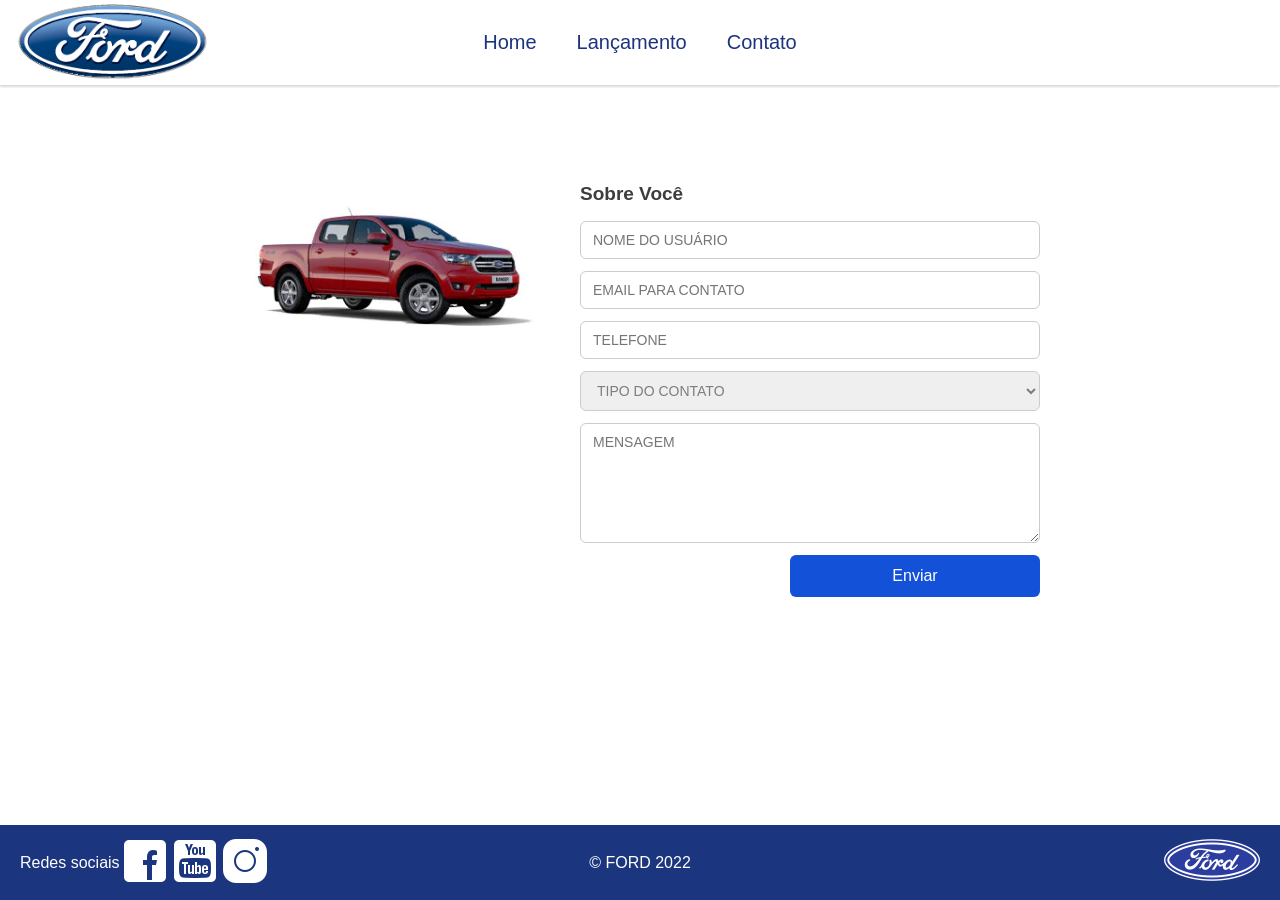
==== contato.html @ cd4aca56 "estrutura inicial" ====
<!DOCTYPE html>
<html lang="pt-BR">
<head>
    <meta charset="UTF-8">
    <meta name="viewport" content="width=device-width, initial-scale=1.0">
    <title>Ford</title>
    <link rel="stylesheet" href="./css/style.css">
    <link rel="stylesheet" href="./css/header.css">
    <link rel="stylesheet" href="./css/footer.css">
    <script src="js/form.js"></script>
</head>
<body>
    <header>
        <a href="">
            <img class="img-logotipo" src="./assets/images/logo-ford-256.png" alt="">
        </a>

        <nav>
            <ul>
                <li><a href="./index.html">Home</a></li>
                <li><a href="./lancamento.html">Lançamento</a></li>
                <li><a href="./contato.html">Contato</a></li>
            </ul>
        </nav>
    </header>

    <main>
        <section class="contato-container">
            <div class="contato-imagem">
                <img src="./assets/images/xls%202.2%20diesel.jpg" alt="XLS 2.2 Diesel">
            </div>
            <div class="contato-form">
                <h2>Sobre Você</h2>
                <form id="formContato" novalidate>
                    <input id="nome" name="nome" type="text" placeholder="NOME DO USUÁRIO" required>
                    <input id="email" name="email" type="email" placeholder="EMAIL PARA CONTATO" required>
                    <input id="telefone" name="telefone" type="tel" placeholder="TELEFONE" required>
                    <select id="tipoContato" name="tipoContato" required>
                        <option value="" disabled selected>TIPO DO CONTATO</option>
                        <option value="elogio">ELOGIO</option>
                        <option value="reclamacao">RECLAMAÇÃO</option>
                        <option value="solicitacao">SOLICITAÇÃO</option>
                    </select>
                    <textarea id="mensagem" name="mensagem" placeholder="MENSAGEM" rows="5" required></textarea>
                    <button type="submit" onclick="Enviar(event)">Enviar</button>
                </form>
            </div>
        </section>
    </main>

    <footer>
        <div class="footer-esquerda">
            <span>Redes sociais</span>
            <a href="https://www.facebook.com/FordBrasil" target="_blank"><img src="./assets/icons/facebook-50.png" alt="Facebook"></a>
            <a href="https://www.youtube.com/@fordbrasil" target="_blank"><img src="./assets/icons/youtube-squared-50.png" alt="YouTube"></a>
            <a href="https://www.instagram.com/fordbrasil/" target="_blank"><img src="./assets/icons/instagram-logo-50.png" alt="Instagram"></a>
            
        </div>
        <div class="footer-meio">
            <span>&copy; FORD 2022</span>
        </div>
        <div class="footer-direita">
            <img src="./assets/images/ford-96.png" alt="Ford">
        </div>
    </footer>

</body>
</html>
---- css/style.css ----
* {
    margin: 0;
    padding: 0;
    box-sizing: border-box;
    font-family: Arial, Helvetica, sans-serif;
}

html {
    overflow-y: scroll;
}

body {
    display: flex;
    flex-direction: column;
    min-height: 100vh;
}

main {
    display: flex;
    flex-direction: column;
    justify-content: flex-start;
    align-items: center;
    padding: 18px 16px;
    flex: 1;
    gap: 10px;
}

/* crime */
main img { 
    max-width: 100%;
    height: auto;
}

iframe {
    max-width: 100%;
    aspect-ratio: 16 / 9;
    height: auto;
}

.carousel-container {
    display: flex;
    align-items: center;
    justify-content: center;
    gap: 10px;
    width: 100%;
    margin-bottom: 20px;
}

#carousel {
    flex: 1;
    width: 100%;
    max-width: 75%;
    height: auto;
    display: flex;
    align-items: center;
    justify-content: center;
    margin: 0 auto;
}

#carousel img {
    width: 100%;
    height: auto;
    display: block;
}

.carousel-indicadores {
    display: flex;
    justify-content: center;
    gap: 12px;
    margin-top: 20px;
    margin-bottom: 20px;
}

.ponto-carousel {
    width: 12px;
    height: 12px;
    border-radius: 50%;
    background: #ccc;
    cursor: pointer;
    transition: background 0.3s ease;
}

.ponto-carousel:hover {
    background: #999;
}

.ponto-carousel.ativa {
    background: #1351d8;
}

#carousel-title {
    margin-bottom: 5px;
}

.lancamento-ranger {
    display: flex;
    justify-content: center;
    gap: 30px;
    flex-wrap: wrap;
}

.imagem-ford-ranger {
    display: flex;
    flex-direction: column;
    align-items: center;
    text-align: center;
    max-width: 300px;
}

.imagem-ford-ranger label {
    margin-top: 10px;
    font-size: 14px;
    cursor: pointer;
    display: flex;
    align-items: center;
    gap: 6px;
    color: #1b357e;
}

.info-icon {
    width: 25px;
    height: 25px;
    cursor: pointer;
}

.imagem-ford-ranger .preco {
    margin-top: 4px;
    font-size: 13px;
    color: #555;
}

.btn-comparar {
    background-color: #1351d8;
    color: #fff;
    border: none;
    padding: 12px 32px;
    font-size: 16px;
    border-radius: 6px;
    cursor: pointer;
}

.btn-comparar:hover {
    background-color: #3978ff;
}

.checkbox-ford-ranger {
    width: 20px;
    height: 20px;
    accent-color: #1351d8;
    cursor: pointer;
}

.contato-container {
    display: flex;
    align-items: flex-start;
    gap: 40px;
    max-width: 800px;
    width: 100%;
    margin-top: 80px;
}

.contato-imagem img {
    max-width: 300px;
    width: 100%;
    height: auto;
    border-radius: 8px;
}

.contato-form {
    display: flex;
    flex-direction: column;
    gap: 12px;
    flex: 1;
}

.contato-form form {
    display: flex;
    flex-direction: column;
    gap: 12px;
    width: 100%;
}

.contato-form h2 {
    font-size: 19px;
    color: #3d3d3d;
    margin-bottom: 4px;
}

.contato-form input,
.contato-form select,
.contato-form textarea {
    padding: 10px 12px;
    font-size: 14px;
    border: 1px solid #ccc;
    border-radius: 6px;
    outline: none;
    width: 100%;
    font-family: inherit;
    box-sizing: border-box;
}

.contato-form textarea {
    min-height: 120px;
    resize: vertical;
}

.contato-form select:invalid {
    color: #7e7e7e;
}

.contato-form button {
    background-color: #1351d8;
    color: #fff;
    border: none;
    padding: 12px 32px;
    font-size: 16px;
    border-radius: 6px;
    cursor: pointer;
    align-self: flex-end;
    width: 250px;
}

.contato-form button:hover {
    background-color: #3978ff;
}

@media (max-width: 480px) {
    main {
        padding: 100px 16px 18px;
    }

    main p {
        text-align: center;
        font-size: 14px;
        line-height: 1.5;
    }

    #carousel {
        max-width: 95%;
    }

    .contato-container {
        flex-direction: column;
        align-items: center;
        margin-top: 40px;
    }

    .contato-imagem img {
        max-width: 280px;
    }

    .contato-form {
        width: 100%;
    }

    .contato-form button {
        align-self: flex-end;
    }

    .lancamento-ranger {
        flex-direction: column;
        align-items: center;
    }

    .imagem-ford-ranger {
        max-width: 220px;
        width: 100%;
    }

    .btn-comparar {
        width: 100%;
        text-align: center;
    }
}

#compare {
    position: fixed;
    display: none;
    width: 90vw;
    max-width: 900px;
    background: #fff;
    top: 50%;
    left: 50%;
    transform: translate(-50%, -50%);
    border-radius: 10px;
    padding: 30px;
    box-shadow: 0 4px 20px rgba(0, 0, 0, 0.3);
    z-index: 1001;
    overflow-y: auto;
    max-height: 85vh;
}

#compare table {
    width: 100%;
    border-collapse: collapse;
    margin: 20px 0;
}

#compare td {
    padding: 12px;
    border: 1px solid #ddd;
}

#compare td:first-child {
    font-weight: 700;
    background-color: #f5f5f5;
    width: 30%;
}

#compare button {
    display: block;
    margin: 20px auto 0;
    background-color: #1351d8;
    color: #fff;
    border: none;
    padding: 12px 32px;
    font-size: 16px;
    border-radius: 6px;
    cursor: pointer;
}

#compare button:hover {
    background-color: #3978ff;
}
---- css/header.css ----
.img-logotipo {
    height: 80px;
}

header {
    display: flex;
    align-items: center;
    background-color: #ffffff;
    box-shadow: 0 2px 2px #dadada;
    padding: 0 16px;
    position: relative;
}

header a {
    text-decoration: none;
    color: #1c347c;
    font-size: 20px;
}

nav {
    display: flex;
    width: max-content;
    position: absolute;
    inset-inline: 0;
    margin: auto;
}

header ul {
    display: flex;
    list-style-type: none;
    gap: 40px;
}

@media (max-width: 480px) {
    header {
        flex-direction: column;
        gap: 10px;
        padding: 12px 16px;
    }

    nav {
        position: static;
    }

    header ul {
        gap: 20px;
        padding: 0;
    }

    header a {
        font-size: 16px;
    }

    .img-logotipo {
        height: 60px;
    }
}
---- css/footer.css ----
footer {
    display: flex;
    justify-content: space-between;
    align-items: center;
    background-color: #1b357e;
    height: 75px;
    color: white;
    padding: 20px;
}

footer div{
    flex: 30%;
}

.footer-esquerda {
    display: flex;
    align-items: center;
}

.footer-meio {
    text-align: center;
}

.footer-direita {
    text-align: end;
}

@media (max-width:480px){

    footer{
        height: 200px;
        justify-content: space-between;
        flex-direction: column;
    }

    footer div {
        display: flex;
        justify-content: center;
        align-items: center;
    }
    
}
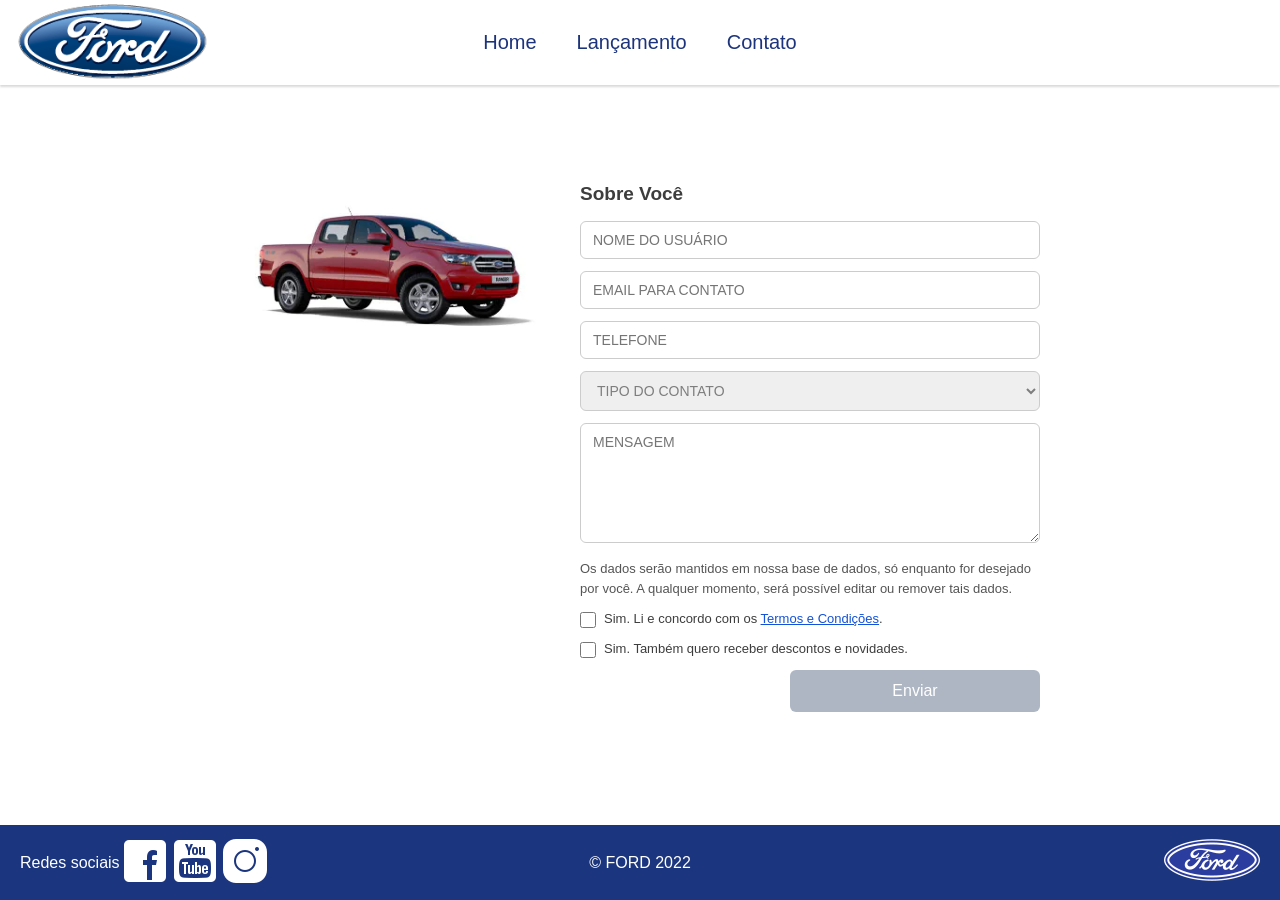
==== commit 3b3173af: "adiciona termos e condições em contato.html" ====
--- a/contato.html
+++ b/contato.html
@@ -42,7 +42,16 @@
                         <option value="solicitacao">SOLICITAÇÃO</option>
                     </select>
                     <textarea id="mensagem" name="mensagem" placeholder="MENSAGEM" rows="5" required></textarea>
-                    <button type="submit" onclick="Enviar(event)">Enviar</button>
+                    <p class="consentimento-texto">Os dados serão mantidos em nossa base de dados, só enquanto for desejado por você. A qualquer momento, será possível editar ou remover tais dados.</p>
+                    <label class="consentimento-opcao">
+                        <input id="aceiteTermos" name="aceiteTermos" type="checkbox" required>
+                        <span>Sim. Li e concordo com os <a href="https://www.ford.com.br/politica-de-privacidade/" target="_blank">Termos e Condições</a>.</span>
+                    </label>
+                    <label class="consentimento-opcao">
+                        <input id="receberNovidades" name="receberNovidades" type="checkbox">
+                        <span>Sim. Também quero receber descontos e novidades.</span>
+                    </label>
+                    <button id="btnEnviar" type="submit" onclick="Enviar(event)" disabled>Enviar</button>
                 </form>
             </div>
         </section>
--- a/css/style.css
+++ b/css/style.css
@@ -204,6 +204,34 @@
     resize: vertical;
 }
 
+.consentimento-texto {
+    color: #555;
+    font-size: 13px;
+    line-height: 1.5;
+    margin: 4px 0 0;
+}
+
+.consentimento-opcao {
+    display: flex;
+    align-items: flex-start;
+    gap: 8px;
+    color: #3d3d3d;
+    font-size: 13px;
+    line-height: 1.4;
+}
+
+.consentimento-opcao input {
+    flex: 0 0 auto;
+    margin-top: 2px;
+    width: 16px;
+    height: 16px;
+    accent-color: #1351d8;
+}
+
+.consentimento-opcao a {
+    color: #1351d8;
+}
+
 .contato-form select:invalid {
     color: #7e7e7e;
 }
@@ -222,6 +250,15 @@
 
 .contato-form button:hover {
     background-color: #3978ff;
+}
+
+.contato-form button:disabled {
+    background-color: #aeb6c4;
+    cursor: not-allowed;
+}
+
+.contato-form button:disabled:hover {
+    background-color: #aeb6c4;
 }
 
 @media (max-width: 480px) {
